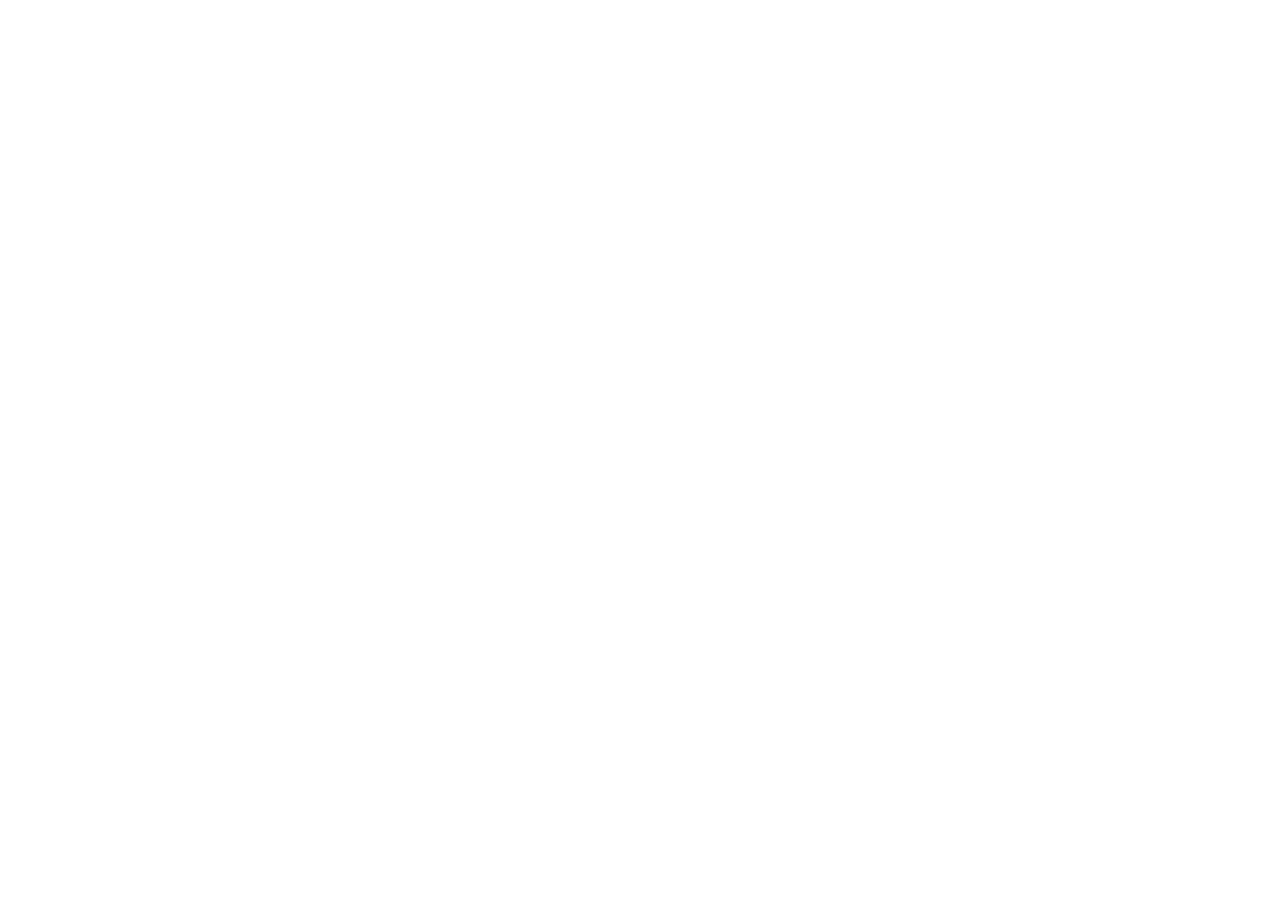
==== playing-field.html @ 665b24d1 "init: start project" ====
<!DOCTYPE html>
<html lang="en">
<head>
    <meta charset="UTF-8">
    <meta name="viewport" content="width=device-width, initial-scale=1.0">
    <title>Raindrops</title>
    <link rel="stylesheet" href="playing-field.css">
</head>
<body>
    <script src="script.js"></script>
</body>
</html>
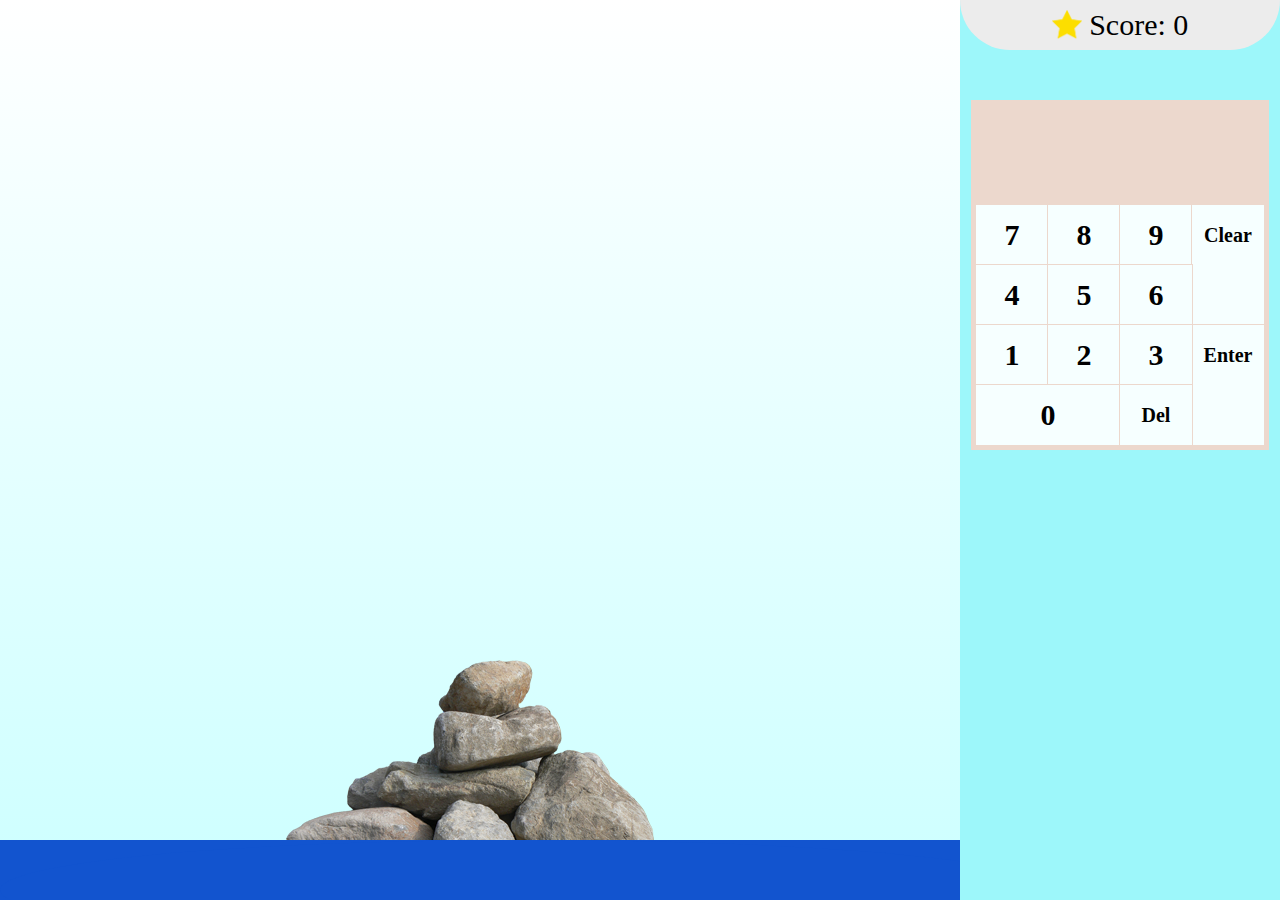
==== commit 7a93b305: "feat: add playing field" ====
--- a/playing-field.html
+++ b/playing-field.html
@@ -7,6 +7,35 @@
     <link rel="stylesheet" href="playing-field.css">
 </head>
 <body>
+    <main>
+        <div class="playing-field">
+            <img src="assets/images/rock.png" alt="rock" class="playing-field__rock">
+            <div class="playing-field__wave playing-field__wave--wave1"></div>
+            <div class="playing-field__wave playing-field__wave--wave2"></div>
+        </div>
+        <div class="control">
+            <div class="control__score">
+                <img src="assets/images/star.png" alt="star" class="control__star">
+                <span class="control__scoreText">Score: 0</span>
+            </div>
+            <div class="control__calculator">
+                <div class="control__display"></div>
+                <div class="control__button">7</div>
+                <div class="control__button">8</div>
+                <div class="control__button">9</div>
+                <div class="control__button control__button--clear">Clear</div>
+                <div class="control__button control__button--four">4</div>
+                <div class="control__button control__button--five">5</div>
+                <div class="control__button control__button--six">6</div>
+                <div class="control__button control__button--enter">Enter</div>
+                <div class="control__button control__button--one">1</div>
+                <div class="control__button control__button--two">2</div>
+                <div class="control__button control__button--three">3</div>
+                <div class="control__button control__button--zero">0</div>
+                <div class="control__button control__button--delete">Del</div>
+            </div>
+        </div>
+    </main>
     <script src="script.js"></script>
 </body>
 </html>
--- a/playing-field.css
+++ b/playing-field.css
@@ -0,0 +1,132 @@
+body {
+    margin: 0;
+}
+
+main {
+    height: 100vh;
+    display: flex;
+}
+
+.playing-field {
+    position: relative;
+    width: 75%;
+    background: linear-gradient(#ffffff, #ccffff);
+    overflow: hidden;
+}
+
+.playing-field__rock {
+    position: absolute;
+    bottom: 0;
+    left: 50%;
+    transform: translateX(-50%);
+}
+
+.playing-field__wave {
+    width: 110%;
+    height: 100px;
+    background-color: #1254cf;
+    position: absolute;
+    bottom: -40px;
+}
+
+.playing-field__wave--wave1 {
+    animation: vawe 10s infinite;
+}
+
+.playing-field__wave--wave2 {
+    animation: vawe 5s infinite;
+    border-radius: 50%;
+}
+
+@keyframes vawe {
+    0% {
+        transform: skewY(1deg) rotate(1deg) translateX(-10px);
+    }
+
+    50% {
+        transform: skewY(-1deg) rotate(-1deg) translateX(-10px);
+    }
+
+    100% {
+        transform: skewY(1deg) rotate(1deg) translateX(-10px);
+    }
+}
+
+.control {
+    width: 25%;
+    background-color: rgb(157, 247, 250);
+}
+
+.control__score {
+    height: 100px;
+    line-height: 150px;
+    text-align: center;
+    transform: translateY(-50%);
+    border-radius: 50px;
+    background-color: #ececec;
+    font-size: 30px;
+}
+
+.control__star {
+    width: 30px;
+    transform: translateY(5px);
+}
+
+.control__calculator {
+    margin: 0 auto;
+    width: 90%;
+    background-color: #ecd8cd;
+    display: flex;
+    flex-wrap: wrap;
+    padding: 5px;
+}
+
+.control__display {
+    width: 100%;
+    height: 100px;
+}
+
+.control__button {
+    cursor: pointer;
+    font-weight: bold;
+    font-size: 30px;
+    text-align: center;
+    line-height: 60px;
+    width: 25%;
+    height: 60px;
+    background-color: #f6ffff;
+    outline: 1px solid #ecd8cd;
+}
+
+.control__button:hover {
+    background-color: #ccffff;
+}
+
+.control__button--clear,
+.control__button--enter,
+.control__button--delete {
+    font-size: 20px;
+}
+
+.control__button--clear,
+.control__button--enter {
+    height: 120px;
+}
+
+.control__button--delete,
+.control__button--zero,
+.control__button--six,
+.control__button--four,
+.control__button--five {
+    margin-top: -60px;
+}
+
+.control__button--zero {
+    width: 50%;
+}
+
+.control__button--one,
+.control__button--two,
+.control__button--three {
+    margin-top: -120px;
+}
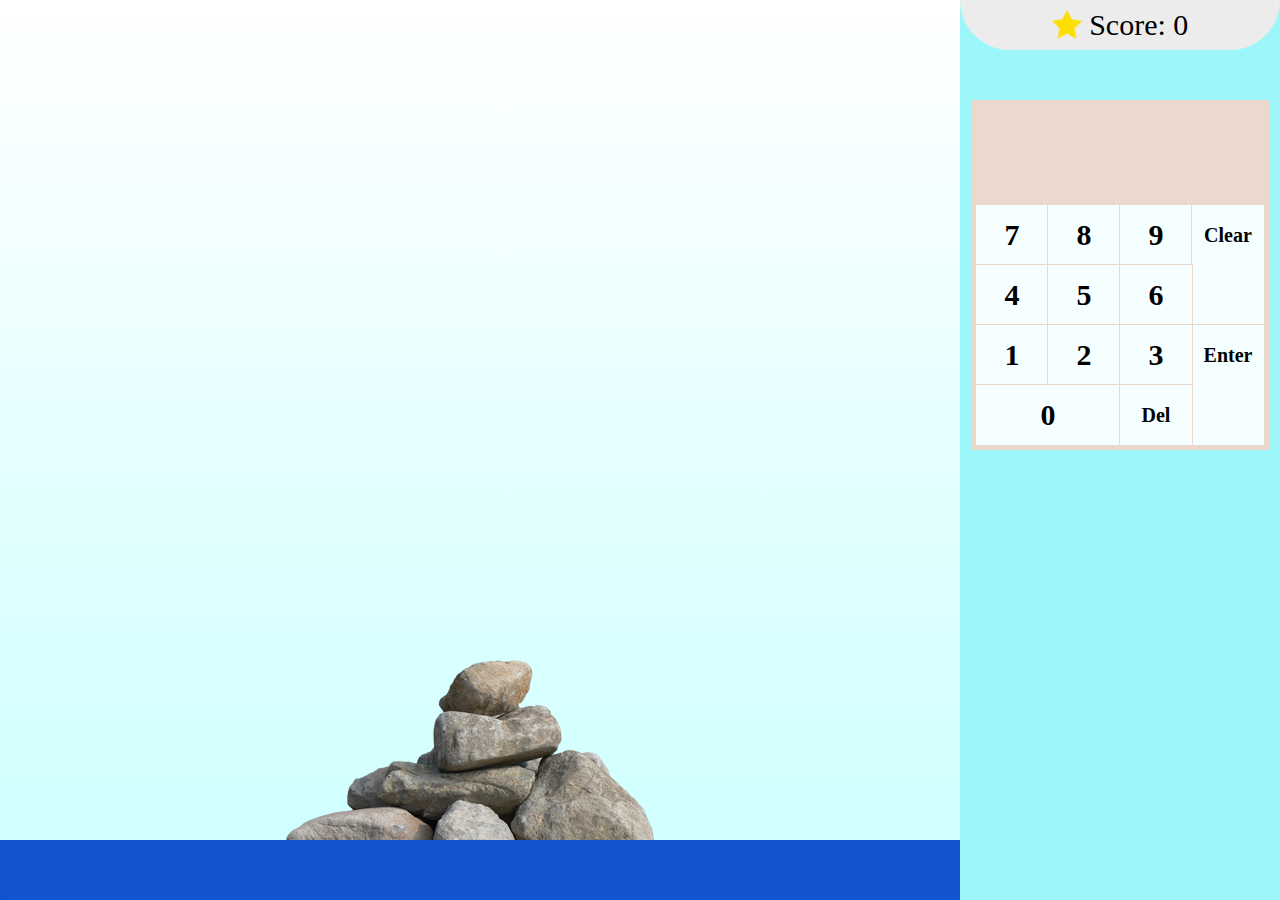
==== commit 03edc046: "refactor: refactor html, css, js" ====
--- a/playing-field.html
+++ b/playing-field.html
@@ -5,10 +5,12 @@
     <meta name="viewport" content="width=device-width, initial-scale=1.0">
     <title>Raindrops</title>
     <link rel="stylesheet" href="playing-field.css">
+    <link rel="icon" href = "data:,">
 </head>
 <body>
     <main>
         <div class="playing-field">
+            <div class="playing-field__wrong-answer"></div>
             <img src="assets/images/rock.png" alt="rock" class="playing-field__rock">
             <div class="playing-field__wave playing-field__wave--wave1"></div>
             <div class="playing-field__wave playing-field__wave--wave2"></div>
@@ -36,6 +38,9 @@
             </div>
         </div>
     </main>
+    <audio src="assets/sounds/rain.mp3" class="sound" loop></audio>
+    <audio src="assets/sounds/drop.mp3" class="drop-sound"></audio>
+    <audio src="assets/sounds/bubble.mp3" class="bubble-sound"></audio>
     <script src="script.js"></script>
 </body>
 </html>
--- a/playing-field.css
+++ b/playing-field.css
@@ -1,3 +1,20 @@
+:root {
+    --white-color1: #ffffff;
+    --white-color2: #ccffff;
+    --white-color3: #ececec;
+    --white-color4: #9df7fa;
+    --white-color5: #f6ffff;
+    --blue-color: #1254cf;
+    --light-blue-color: #0099ff;
+    --light-blue-color2: #00ffff;
+    --light-orange: #ecd8cd;
+    --orange-color: #ff9900;
+    --dark-orange-color: #ff5e00;
+    --dark-red-color: #910e0e;
+    --green-color: #0b8000;
+    --dark-green-color: #064d00;
+}
+
 body {
     margin: 0;
 }
@@ -10,7 +27,7 @@
 .playing-field {
     position: relative;
     width: 75%;
-    background: linear-gradient(#ffffff, #ccffff);
+    background: linear-gradient(var(--white-color1), var(--white-color2));
     overflow: hidden;
 }
 
@@ -24,9 +41,10 @@
 .playing-field__wave {
     width: 110%;
     height: 100px;
-    background-color: #1254cf;
+    background-color: var(--blue-color);
     position: absolute;
     bottom: -40px;
+    transition: 1s;
 }
 
 .playing-field__wave--wave1 {
@@ -54,7 +72,7 @@
 
 .control {
     width: 25%;
-    background-color: rgb(157, 247, 250);
+    background-color: var(--white-color4);
 }
 
 .control__score {
@@ -63,7 +81,7 @@
     text-align: center;
     transform: translateY(-50%);
     border-radius: 50px;
-    background-color: #ececec;
+    background-color: var(--white-color3);
     font-size: 30px;
 }
 
@@ -73,9 +91,10 @@
 }
 
 .control__calculator {
+    user-select: none;
     margin: 0 auto;
     width: 90%;
-    background-color: #ecd8cd;
+    background-color: var(--light-orange);
     display: flex;
     flex-wrap: wrap;
     padding: 5px;
@@ -84,6 +103,9 @@
 .control__display {
     width: 100%;
     height: 100px;
+    font-size: 50px;
+    line-height: 100px;
+    text-align: center;
 }
 
 .control__button {
@@ -94,12 +116,12 @@
     line-height: 60px;
     width: 25%;
     height: 60px;
-    background-color: #f6ffff;
-    outline: 1px solid #ecd8cd;
+    background-color: var(--white-color5);
+    outline: 1px solid var(--light-orange);
 }
 
 .control__button:hover {
-    background-color: #ccffff;
+    background-color: var(--white-color2);
 }
 
 .control__button--clear,
@@ -130,3 +152,168 @@
 .control__button--three {
     margin-top: -120px;
 }
+
+.drop {
+    display: flex;
+    justify-content: center;
+    line-height: 50px;
+    width: 50px;
+    height: 50px;
+    border: 2px solid var(--light-blue-color);
+    border-radius: 50%;
+    background-color: var(--light-blue-color2);
+    position: absolute;
+    top: 0;
+    text-align: center;
+    font-weight: bold;
+}
+
+.drop--bonus {
+    background-color: var(--orange-color);
+    border: 2px solid var(--dark-orange-color);
+}
+
+.drop__numbers--first {
+    margin-top: -10px;
+}
+
+.drop__numbers--second {
+    margin-top: -30px;
+}
+
+.splash {
+    display: block;
+    position: absolute;
+    width: 50px;
+    height: 50px;
+    z-index: -1;
+}
+
+.splash--animation {
+    animation: splash .2s;
+    z-index: 1;
+}
+
+.playing-field__wrong-answer {
+    transition: .2s;
+    opacity: 0;
+    color: var(--dark-red-color);
+    width: 100%;
+    text-align: center;
+    position: absolute;
+    top: 40%;
+    z-index: 1;
+}
+
+.playing-field__wrong-answer--animation {
+    transform: scale(4);
+    opacity: 1;
+}
+
+@keyframes splash {
+    from {
+        transform: scale(0);
+        opacity: 0;
+    }
+
+    to {
+        transform: scale(3);
+        opacity: 1;
+    }
+}
+
+.control__play-button {
+    display: block;
+    cursor: pointer;
+    width: 50%;
+    height: 50px;
+    color: var(--white-color1);
+    text-align: center;
+    font-weight: bold;
+    font-size: 30px;
+    line-height: 50px;
+    border: 2px solid var(--light-blue-color);
+    border-radius: 5px;
+    background-color: var(--green-color);
+    margin: 5px auto 0;
+}
+
+.control__play-button:hover {
+    background-color: var(--dark-green-color);
+}
+
+@media (max-width:900px) {
+    main {
+        flex-direction: column;
+    }
+
+    .playing-field {
+        height: 70vh;
+        width: 100%;
+    }
+
+    .control {
+        overflow: hidden;
+        height: 30vh;
+        width: 100%;
+    }
+
+    .control__score {
+        height: 7vh;
+        line-height: 10vh;
+        text-align: center;
+        font-size: 15px;
+    }
+
+    .control__star {
+        width: 15px;
+    }
+
+    .control__calculator {
+        margin-top: -25px;
+    }
+
+    .control__display {
+        height: 25px;
+        font-size: 25px;
+        line-height: 25px;
+    }
+
+    .control__button {
+        font-size: 15px;
+        line-height: 3vh;
+        height: 3vh;
+    }
+
+    .control__button--clear,
+    .control__button--enter,
+    .control__button--delete {
+        font-size: 10px;
+    }
+
+    .control__button--clear,
+    .control__button--enter {
+        height: 6vh;
+    }
+
+    .control__button--delete,
+    .control__button--zero,
+    .control__button--six,
+    .control__button--four,
+    .control__button--five {
+        margin-top: -3vh;
+    }
+
+    .control__button--one,
+    .control__button--two,
+    .control__button--three {
+        margin-top: -6vh;
+    }
+
+    .control__play-button {
+        width: 50%;
+        height: 30px;
+        font-size: 20px;
+        line-height: 30px;
+    }
+}
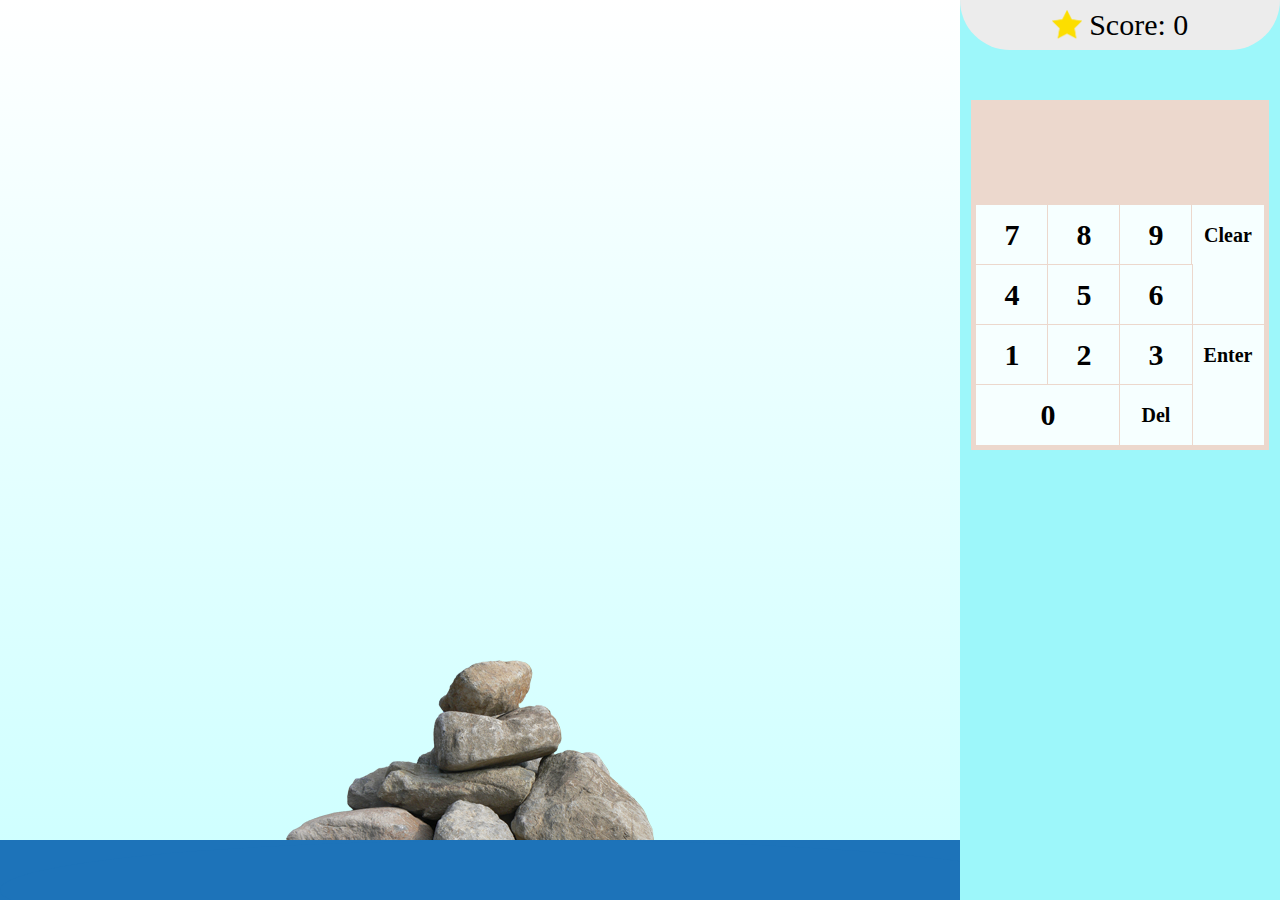
==== commit 68cc218e: "refactor: refactor colors" ====
--- a/playing-field.html
+++ b/playing-field.html
@@ -5,6 +5,7 @@
     <meta name="viewport" content="width=device-width, initial-scale=1.0">
     <title>Raindrops</title>
     <link rel="stylesheet" href="playing-field.css">
+    <link rel="stylesheet" href="colors.css">
     <link rel="icon" href = "data:,">
 </head>
 <body>
--- a/playing-field.css
+++ b/playing-field.css
@@ -1,20 +1,3 @@
-:root {
-    --white-color1: #ffffff;
-    --white-color2: #ccffff;
-    --white-color3: #ececec;
-    --white-color4: #9df7fa;
-    --white-color5: #f6ffff;
-    --blue-color: #1254cf;
-    --light-blue-color: #0099ff;
-    --light-blue-color2: #00ffff;
-    --light-orange: #ecd8cd;
-    --orange-color: #ff9900;
-    --dark-orange-color: #ff5e00;
-    --dark-red-color: #910e0e;
-    --green-color: #0b8000;
-    --dark-green-color: #064d00;
-}
-
 body {
     margin: 0;
 }
@@ -27,7 +10,7 @@
 .playing-field {
     position: relative;
     width: 75%;
-    background: linear-gradient(var(--white-color1), var(--white-color2));
+    background: linear-gradient(var(--white), var(--white2));
     overflow: hidden;
 }
 
@@ -41,7 +24,7 @@
 .playing-field__wave {
     width: 110%;
     height: 100px;
-    background-color: var(--blue-color);
+    background-color: var(--blue);
     position: absolute;
     bottom: -40px;
     transition: 1s;
@@ -72,7 +55,7 @@
 
 .control {
     width: 25%;
-    background-color: var(--white-color4);
+    background-color: var(--white4);
 }
 
 .control__score {
@@ -81,7 +64,7 @@
     text-align: center;
     transform: translateY(-50%);
     border-radius: 50px;
-    background-color: var(--white-color3);
+    background-color: var(--white3);
     font-size: 30px;
 }
 
@@ -116,12 +99,12 @@
     line-height: 60px;
     width: 25%;
     height: 60px;
-    background-color: var(--white-color5);
+    background-color: var(--white5);
     outline: 1px solid var(--light-orange);
 }
 
 .control__button:hover {
-    background-color: var(--white-color2);
+    background-color: var(--white2);
 }
 
 .control__button--clear,
@@ -159,9 +142,9 @@
     line-height: 50px;
     width: 50px;
     height: 50px;
-    border: 2px solid var(--light-blue-color);
+    border: 2px solid var(--light-blue1);
     border-radius: 50%;
-    background-color: var(--light-blue-color2);
+    background-color: var(--light-blue2);
     position: absolute;
     top: 0;
     text-align: center;
@@ -169,8 +152,8 @@
 }
 
 .drop--bonus {
-    background-color: var(--orange-color);
-    border: 2px solid var(--dark-orange-color);
+    background-color: var(--orange);
+    border: 2px solid var(--dark-orange);
 }
 
 .drop__numbers--first {
@@ -197,7 +180,7 @@
 .playing-field__wrong-answer {
     transition: .2s;
     opacity: 0;
-    color: var(--dark-red-color);
+    color: var(--dark-red);
     width: 100%;
     text-align: center;
     position: absolute;
@@ -227,19 +210,19 @@
     cursor: pointer;
     width: 50%;
     height: 50px;
-    color: var(--white-color1);
+    color: var(--white);
     text-align: center;
     font-weight: bold;
     font-size: 30px;
     line-height: 50px;
-    border: 2px solid var(--light-blue-color);
+    border: 2px solid var(--light-blue1);
     border-radius: 5px;
-    background-color: var(--green-color);
+    background-color: var(--green);
     margin: 5px auto 0;
 }
 
 .control__play-button:hover {
-    background-color: var(--dark-green-color);
+    background-color: var(--dark-green);
 }
 
 @media (max-width:900px) {
--- a/colors.css
+++ b/colors.css
@@ -0,0 +1,29 @@
+:root {
+    --white: #ffffff;
+    --white2: #ccffff;
+    --white3: #ececec;
+    --white4: #9df7fa;
+    --white5: #f6ffff;
+    --blue: #1254cf;
+    --light-blue1: #0099ff;
+    --light-blue2: #00ffff;
+    --light-orange: #ecd8cd;
+    --orange: #ff9900;
+    --dark-orange: #ff5e00;
+    --dark-red: #910e0e;
+    --green: #0b8000;
+    --dark-green: #064d00;
+    --mint: #00c5c5;
+    --grey1: #a5a5a5;
+    --grey2: #e7e7e7;
+    --grey3: #afafaf;
+    --brown: #793a2a;
+    --green1: #2fa700;
+    --green2: #258100;
+    --blue: #00a2ff;
+    --dark-mint: #00fcfca2;
+    --sky: #4fcceb;
+    --green: #0b8300;
+    --light-green: #73e278;
+    --blue: #1d73b9;
+}
